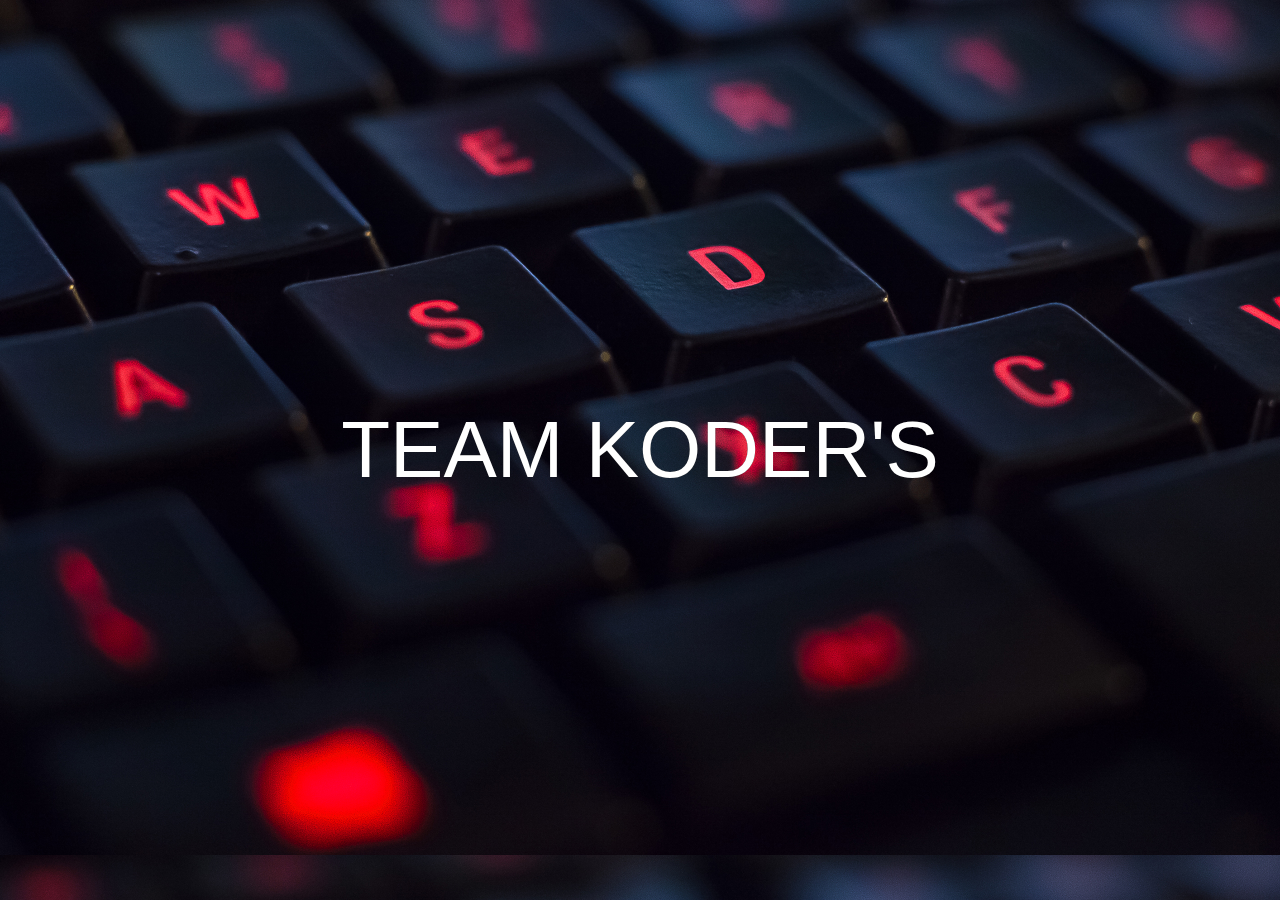
==== index.html @ bb34e515 "Add files via upload" ====
<!DOCTYPE html>
<html>
<head>
  <title>nik</title>
<link rel="stylesheet" type="text/css" href="nik.css">
<link href="https://fonts.googleapis.com/css?family=Rock+Salt" rel="stylesheet">
<link rel="stylesheet" type="text/css" href="nixy.css">
<link rel="stylesheet" type="text/css" href="slider.css">
</head>

<body>
<main class="wrapper">
  <section class="section parallax bg1">
    <h1>TEAM KODER'S</h1>
    
     
  </section>
  <section class="page">
    <h1><center>Hello folks  I'm Nikhil Shrivastava . I'm basically an Computer Science engineering student pursuing my B.Tech from LOVELY PROFESSIONAL UNIVERSITY. My future goal is to become a successfull Data Sscientist. I have taken parts in many hack-a-thons and workshops from which I have learned many great things and new technologies that are evolving day by day.. I love to code programs in different languages . I know C,C++,PYTHON in programming languages till now ,I also know HTML , CSS, JAVASCRIPT in web developing languages. When I'm not coding I use to be playing some interesting video games title on my minibeast..</center></h1>
  </section>
  <section class="section parallax bg2">

<h1>TECH enthusiast</hi>
<div class="container">
<!-- CARD -->

    <div class="box p6">
        <div class="member">
            <img src="nikhil.jpg" alt="">
            <h1>Nikhil Shrivastava</h1>
            <h2>C++ | WPA</h2>
            <button><i class="fas fa-headphones"></i> Follow</button>
            <div class="favs">
<!--    BOOKMARK | LIKE | DOWNLAOD       -->
                <button class="mark"><i class="fas fa-bookmark"></i></button>
                <button class="fav"><i class="fas fa-heart"></i></button>
                <button class="fav"><i class="fas fa-download"></i></button>
            </div>
        </div>
    </div>
<!-- CARD END -->
  
 

  </section>
</main>
</body>
</html>
---- nik.css ----
/* Tiny reset thingy */
body,html{margin:0;padding:0;}

.wrapper {
  /* The height needs to be set to a fixed value for the effect to work.
   * 100vh is the full height of the viewport. */
  height: 100vh;
  /* The scaling of the images would add a horizontal scrollbar, so disable x overflow. */
  overflow-x: hidden;
  /* Enable scrolling on the page. */
  overflow-y: auto;
  /* Set the perspective to 2px. This is essentailly the simulated distance from the viewport to transformed objects.*/
  perspective: 2px;
}

.section {
 font-family: 'Rock Salt', cursive;
font-size: 250%;

  /* Needed for children to be absolutely positioned relative to the parent. */
  position: relative;
  /* The height of the container. Must be set, but it doesn't really matter what the value is. */
  height: 100vh;
  
  /* For text formatting. */
  display: flex;
  align-items: center;
  justify-content: center;
  color: white;
  text-shadow: 0 0 0.5px #000;
}

.parallax::after {
  /* Display and position the pseudo-element */
  content: " ";
  position: absolute;
  top: 0;
  right: 0;
  bottom: 0;
  left: 0;
  
  /* Move the pseudo-element back away from the camera,
   * then scale it back up to fill the viewport.
   * Because the pseudo-element is further away, it appears to move more slowly, like in real life. */
  transform: translateZ(-1px) scale(1.5);
  /* Force the background image to fill the whole element. */
  background-size: 100%;
  /* Keep the image from overlapping sibling elements. */ 
  z-index: -1;
}

/* The styling for the static div. */
.page {
  position: relative;
  /* The height of the container. Must be set, but it doesn't really matter what the value is. */
  height: 120vh;
  
  /* For text formatting. */
  display: flex;
  align-items: center;
  justify-content: center;
  color: white;
  text-shadow: 0 s 1px #000;
  font-family: 'Rock Salt', cursive;
  font-size: 150%;
  background-image: url('green.jpg');
}

/* Sets the actual background images to adorable kitties. This part is crucial. */
.bg1::after {
  font-family: 'Rock Salt', cursive;
  background-image: url('red.jpg');
}

.bg2::after {
  font-family: 'Rock Salt', cursive;
  background-image: url('blue.jpg');
}
---- nixy.css ----
* {
	font-family: 'Roboto', sans-serif;
	font-weight: 100;
}
/* MAIN CONTENT */
.container {
	display: -webkit-box;
	display: -ms-flexbox;
	display: flex;
	-ms-flex-wrap: wrap;
	    flex-wrap: wrap;
	-webkit-box-orient: horizontal;
	-webkit-box-direction: normal;
	    -ms-flex-direction: row;
	        flex-direction: row;
	-webkit-box-pack: center;
	    -ms-flex-pack: center;
	        justify-content: center;
}
/* All boxs position width and height  */
.box {
	width: 345px;
	height: 540px;
	margin: 10px;
	border-radius: 5px;
	-webkit-transition: 200ms ease-in-out;
	-o-transition: 200ms ease-in-out;
	transition: 200ms ease-in-out;
	-webkit-box-shadow: 0 0 10px rgba(0,0,0,0.6);
	        box-shadow: 0 0 10px rgba(0,0,0,0.6);
}
.box:hover {
	font-size: 19px;
		-webkit-box-shadow: 0 0 20px rgba(0,0,0,0.7);
	        box-shadow: 0 0 20px rgba(0,0,0,0.7);
}
/* BOXES END */

/* ACTORS | SINGERS |  */
.member {
	width: 100%;
	text-align: center;
	margin-top: 40px ;
}
.member img {
	height: 180px;
	width: 180px;
	border-radius: 100px;
	-webkit-transition: 300ms ease-in-out;
	-o-transition: 300ms ease-in-out;
	transition: 300ms ease-in-out;
	-webkit-box-shadow: 0 0 50px rgba(0,0,0,0.4);
	box-shadow: 0 0 50px rgba(0,0,0,0.4);
}
.member img:hover {
	-webkit-box-shadow: 0 0 50px rgba(255,255,255,0.2);
	box-shadow: 0 0 50px rgba(255,255,255,0.2);
}
.member h1 {
	color: #fff;
	font-weight: 300;
	font-size: 29px;
	letter-spacing: 3px;
}
.member h2 {
	color: #fff;
	margin-top: 10px;
	font-weight: 100;
}
.member button {
	color: #fff;
	width: 40%;
	border: none;
	padding: 13px;
	outline: none;
	font-size: 15px;
	margin-top: 10px;
	letter-spacing: 2px;
	border-radius: 4px;
	-webkit-transition: 300ms ease-in-out;
	-o-transition: 300ms ease-in-out;
	transition: 300ms ease-in-out;
	background: rgba(255,255,255,0.2);
	-webkit-box-shadow: 0 0 10px rgba(0,0,0,0.1);
	        box-shadow: 0 0 10px rgba(0,0,0,0.1);
}
.member button:hover {
	background: rgba(255,255,255,0.4);
	-webkit-box-shadow: 0 0 20px rgba(0,0,0,0.3);
	        box-shadow: 0 0 20px rgba(0,0,0,0.3);
}

/* ACTORS | SINGERS | END  */

/* FAVS START */
.favs {
	display: -webkit-box;
	display: -ms-flexbox;
	display: flex;
	margin-top: 40px;
	-ms-flex-item-align: center;
	    align-self: center;
	-ms-flex-line-pack: center;
	    align-content: center;
	-webkit-box-pack: center;
	    -ms-flex-pack: center;
	        justify-content: center;
}

.favs button {
	margin: 10px;
	width: 20%;
	background: transparent;
	-webkit-box-shadow: none;
	        box-shadow: none;
}
.favs button:hover {
	-webkit-box-shadow: 0 0 50px rgba(255,255,255,0.2);
	        box-shadow: 0 0 50px rgba(255,255,255,0.2);
}
.favs .fas {
	font-size: 17px;
}
/* FAVS end */

/* background gradient */
.p2 {
	background: #f953c6;  /* fallback for old browsers */
	background: -webkit-linear-gradient(to right, #b91d73, #f953c6);  /* Chrome 10-25, Safari 5.1-6 */
	background: -webkit-gradient(linear, left top, right top, from(#b91d73), to(#f953c6));
	background: -webkit-linear-gradient(left, #b91d73, #f953c6);
	background: -o-linear-gradient(left, #b91d73, #f953c6);
	background: linear-gradient(to right, #b91d73, #f953c6); /* W3C, IE 10+/ Edge, Firefox 16+, Chrome 26+, Opera 12+, Safari 7+ */
}
.p3 {
	background: #f857a6;  /* fallback for old browsers */
	background: -webkit-linear-gradient(to right, #ff5858, #f857a6);  /* Chrome 10-25, Safari 5.1-6 */
	background: -webkit-gradient(linear, left top, right top, from(#ff5858), to(#f857a6));
	background: -webkit-linear-gradient(left, #ff5858, #f857a6);
	background: -o-linear-gradient(left, #ff5858, #f857a6);
	background: linear-gradient(to right, #ff5858, #f857a6); /* W3C, IE 10+/ Edge, Firefox 16+, Chrome 26+, Opera 12+, Safari 7+ */
}
.p4 {
	background: #AA076B;  /* fallback for old browsers */
	background: -webkit-linear-gradient(to right, #61045F, #AA076B);  /* Chrome 10-25, Safari 5.1-6 */
	background: -webkit-gradient(linear, left top, right top, from(#61045F), to(#AA076B));
	background: -webkit-linear-gradient(left, #61045F, #AA076B);
	background: -o-linear-gradient(left, #61045F, #AA076B);
	background: linear-gradient(to right, #61045F, #AA076B); /* W3C, IE 10+/ Edge, Firefox 16+, Chrome 26+, Opera 12+, Safari 7+ */
}
.p5 {
	background: #7F00FF;  /* fallback for old browsers */
	background: -webkit-linear-gradient(to right, #E100FF, #7F00FF);  /* Chrome 10-25, Safari 5.1-6 */
	background: -webkit-gradient(linear, left top, right top, from(#E100FF), to(#7F00FF));
	background: -webkit-linear-gradient(left, #E100FF, #7F00FF);
	background: -o-linear-gradient(left, #E100FF, #7F00FF);
	background: linear-gradient(to right, #E100FF, #7F00FF); /* W3C, IE 10+/ Edge, Firefox 16+, Chrome 26+, Opera 12+, Safari 7+ */
}
.p6 {
	background: #ee0979;  /* fallback for old browsers */
	background: -webkit-linear-gradient(to right, #ff6a00, #ee0979);  /* Chrome 10-25, Safari 5.1-6 */
	background: -webkit-gradient(linear, left top, right top, from(#ff6a00), to(#ee0979));
	background: -webkit-linear-gradient(left, #ff6a00, #ee0979);
	background: -o-linear-gradient(left, #ff6a00, #ee0979);
	background: linear-gradient(to right, #ff6a00, #ee0979); /* W3C, IE 10+/ Edge, Firefox 16+, Chrome 26+, Opera 12+, Safari 7+ */
}
.p7 {
	background: #834d9b;  /* fallback for old browsers */
	background: -webkit-linear-gradient(to right, #d04ed6, #834d9b);  /* Chrome 10-25, Safari 5.1-6 */
	background: -webkit-gradient(linear, left top, right top, from(#d04ed6), to(#834d9b));
	background: -webkit-linear-gradient(left, #d04ed6, #834d9b);
	background: -o-linear-gradient(left, #d04ed6, #834d9b);
	background: linear-gradient(to right, #d04ed6, #834d9b); /* W3C, IE 10+/ Edge, Firefox 16+, Chrome 26+, Opera 12+, Safari 7+ */
}



/*  FOLLOW*/
.Follow {	  background:url("https://pbs.twimg.com/profile_images/959092900708544512/v4Db9QRv_bigger.jpg")no-repeat center / contain;
	width: 50px;
	height: 50px;
	bottom: 9px;
	right: 20px;
	display:block;
	position:fixed;
	border-radius:50%;
	z-index:999;
	animation:  rotation 10s infinite linear;
	}

@-webkit-keyframes rotation {
		from {
				-webkit-transform: rotate(0deg);
		}
		to {
				-webkit-transform: rotate(359deg);
		}
}
---- slider.css ----
$switch-speed: 1s;
$slider-number: 5;
$slider-width: 100% / $slider-number;

$image1: 'https://images.unsplash.com/photo-1457369804613-52c61a468e7d?crop=entropy&fit=crop&fm=jpg&h=600&ixjsv=2.1.0&ixlib=rb-0.3.5&q=80&w=800';
$image2: 'https://images.unsplash.com/photo-1456318019777-ccdc4d5b2396?crop=entropy&fit=crop&fm=jpg&h=600&ixjsv=2.1.0&ixlib=rb-0.3.5&q=80&w=800';
$image3: 'https://images.unsplash.com/photo-1428189923803-e9801d464d76?crop=entropy&fit=crop&fm=jpg&h=600&ixjsv=2.1.0&ixlib=rb-0.3.5&q=80&w=800';
$image4: 'https://images.unsplash.com/photo-1422393462206-207b0fbd8d6b?crop=entropy&fit=crop&fm=jpg&h=600&ixjsv=2.1.0&ixlib=rb-0.3.5&q=80&w=800';
$image5: 'https://images.unsplash.com/photo-1439736637365-748f240b24fb?crop=entropy&fit=crop&fm=jpg&ixjsv=2.1.0&ixlib=rb-0.3.5&q=80&w=800';

*,
*::before,
*::after {
  box-sizing: border-box;
}

body {
  margin: 0;
  padding: 0;
  background-color: #1C2325;
  color: #eee;
}

.outer-wrapper {
  width: 80%;
  margin: 50px auto;
}

// basic styles
.s-wrap {
  width: 100%;
  margin-bottom: 50px;
  padding-bottom: 55%;
  position: relative;
  border: 10px solid #fff;
  background-color: #efefe8;
  box-shadow: 0 0 10px rgba(0, 0, 0, 0.2);
  overflow: hidden;

  > input {
    display: none;
  }

  .s-content {
    margin: 0;
    padding: 0;
    position: absolute;
    top: 0;
    left: 0;
    width: 100% * $slider-number;
    height: 100%;
    font-size: 0;
    list-style: none;
    transition: transform $switch-speed;
  }

  .s-item {
    display: inline-block;
    width: $slider-width;
    height: 100%;
    background-repeat: no-repeat;
    background-size: cover;
  }

  .s-item-1 {background-image: url($image1);}
  .s-item-2 {background-image: url($image2);}
  .s-item-3 {background-image: url($image3);}
  .s-item-4 {background-image: url($image4);}
  .s-item-5 {background-image: url($image5);}
}

.s-type-1 {
  .s-control {
    position: absolute;
    bottom: 18px;
    left: 50%;
    text-align: center;
    transform: translateX(-50%);
    transition-timing-function: ease-out;

    > label[class^="s-c-"] {
      display: inline-block;
      width: 12px;
      height: 12px;
      margin-right: 10px;
      border-radius: 50%;
      border: 1px solid #999;
      background-color: #efefe8;
      cursor: pointer;
    }
  }

  .s-nav label {
    display: none;
    position: absolute;
    top: 50%;
    padding: 5px 10px;
    transform: translateY(-50%);
    cursor: pointer;

    &::before,
    &::after {
      content: "";
      display: block;
      width: 8px;
      height: 24px;
      background-color: #fff;
    }

    &::before {margin-bottom: -12px;}

    &.left {
      left: 20px;

      &::before {transform: rotate(45deg);}

      &::after {transform: rotate(-45deg);}
    }

    &.right {
      right: 20px;

      &::before {transform: rotate(-45deg);}

      &::after {transform: rotate(45deg);}
    }
  }

  @for $i from 1 through $slider-number {
    #s-#{$i}:checked {
      & ~ .s-content {transform: translateX(-$slider-width * ($i - 1));}

      & ~ .s-control .s-c-#{$i} {background-color: #333;}

      & ~ .s-nav .s-nav-#{$i} {display: block;}
    }
  }
}

.s-type-2 {
  .s-content {
    animation: slider-animation 50s ease-in-out infinite;

    &:hover {animation-play-state: paused;}
  }
}

@keyframes slider-animation {
  $i: 0;
  $j: 0;
  $times: ($slider-number - 1) * 2;
  @while $i < 100 {
    #{$i}%,
    #{$i + 7}% {
      @if $i < 50 {
        transform: translateX(-$slider-width * $j);
          } @else {
            transform: translateX(-$slider-width * ($times - $j));
              }
    }

    $i: $i + 100 / $times;
    $j: $j + 1;
  }
}
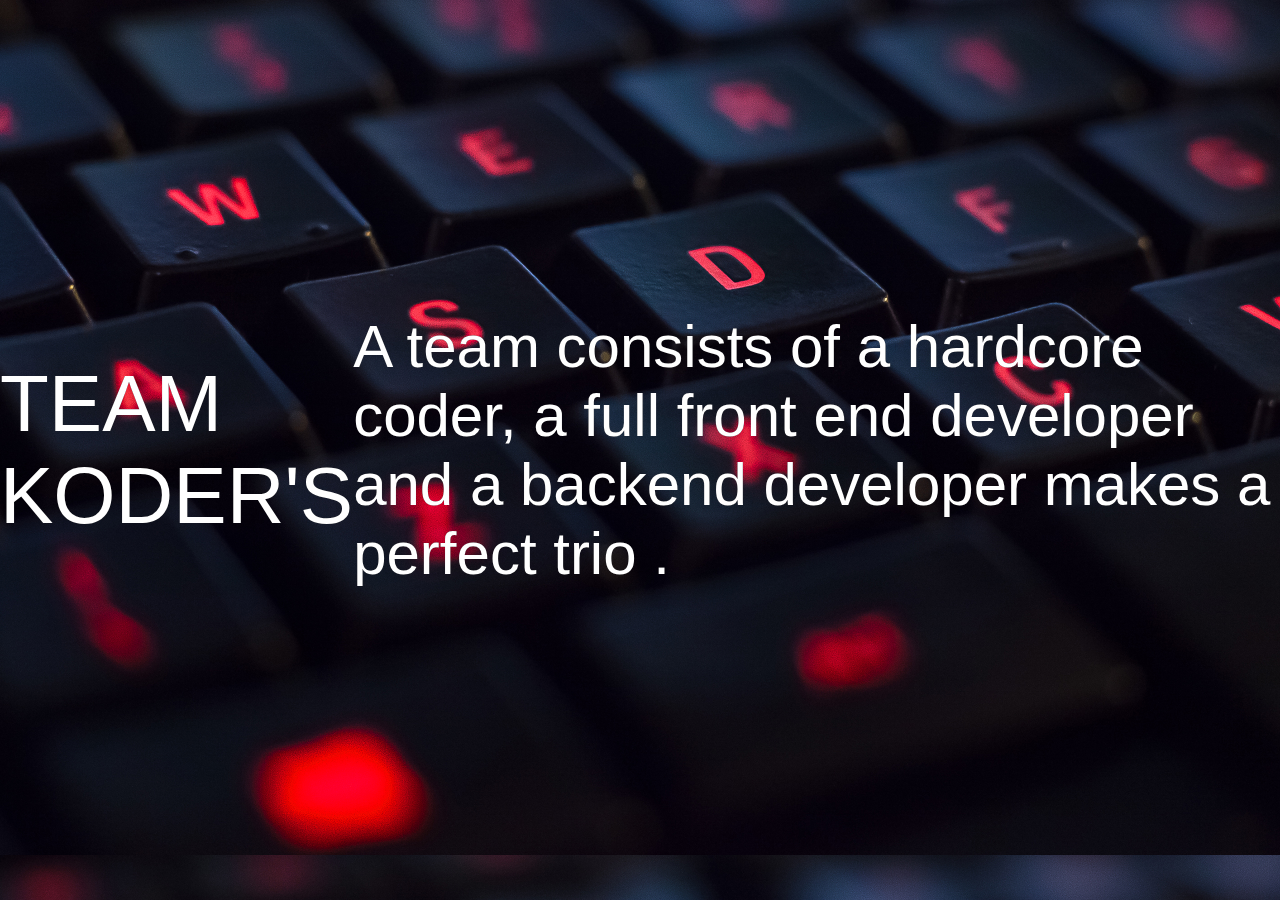
==== commit 58dda3a3: "Merge pull request #1 from NikhilShrivastava/nik" ====
--- a/index.html
+++ b/index.html
@@ -12,7 +12,7 @@
 <main class="wrapper">
   <section class="section parallax bg1">
     <h1>TEAM KODER'S</h1>
-    
+    <h2>A team consists of a hardcore coder, a full front end developer and a backend developer makes a perfect trio . </h2>
      
   </section>
   <section class="page">
@@ -26,7 +26,7 @@
 
     <div class="box p6">
         <div class="member">
-            <img src="nikhil.jpg" alt="">
+            <img src="propic.jpg" alt="">
             <h1>Nikhil Shrivastava</h1>
             <h2>C++ | WPA</h2>
             <button><i class="fas fa-headphones"></i> Follow</button>
